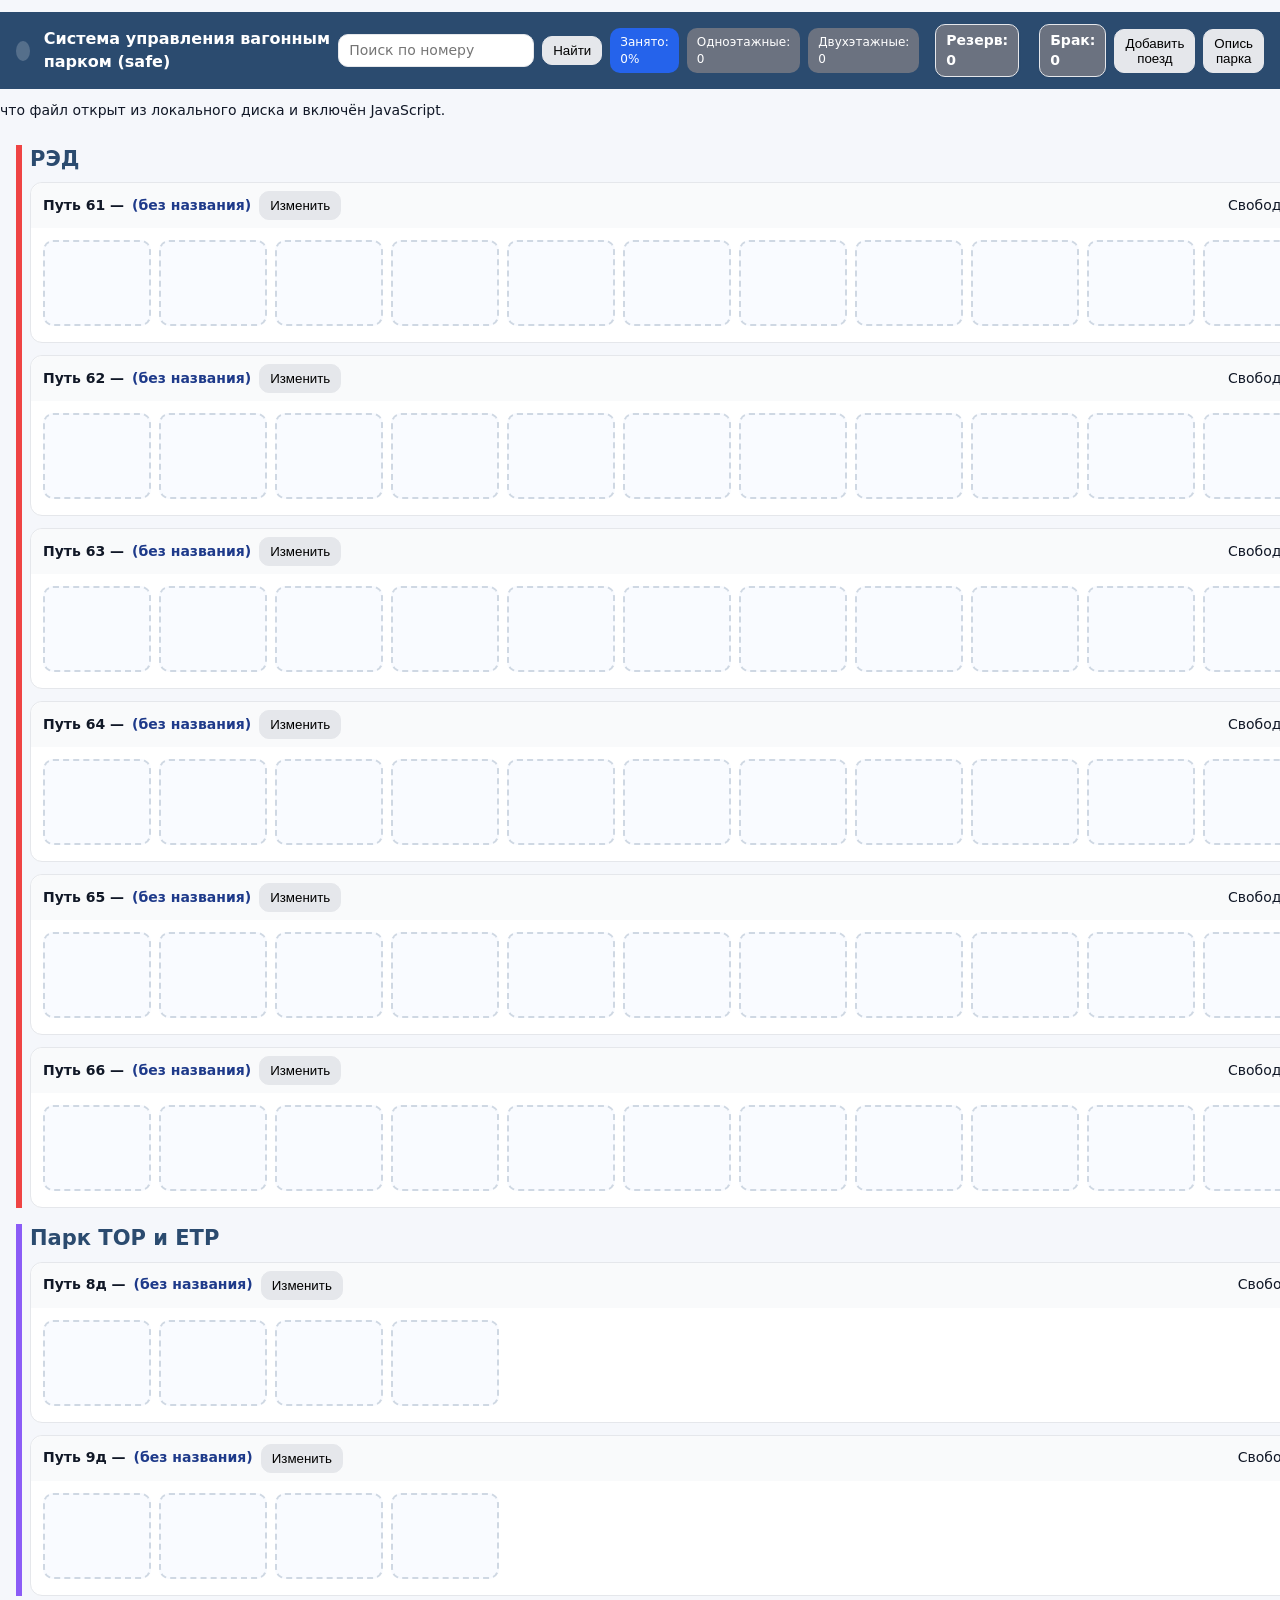
==== index.html @ 2674dee3 "Update index.html" ====
<!doctype html>
<html lang="ru">
<head>
  <meta charset="utf-8" />
  <meta name="viewport" content="width=device-width, initial-scale=1" />
  <title>Система управления вагонным парком (safe)</title>
  <link rel="icon" href="data:," />
  <style>
    :root{ --slot-w:108px; --slot-h:86px; --img-single:30px; --img-double:41px;
           --brand:#2b4b6f; --border:#e5e7eb; --bg:#f5f7fb; --blue:#2563eb; }
    *{ box-sizing:border-box; }
    body{ margin:0; background:var(--bg); font:14px/1.4 system-ui, -apple-system, Segoe UI, Roboto, Arial, sans-serif; color:#111827; }
    .navbar{ background:var(--brand); color:#fff; }
    .container{ max-width:1600px; margin:0 auto; padding:12px 16px; }
    .row{ display:flex; align-items:center; gap:8px; }
    .ml-auto{ margin-left:auto; }
    .btn{ border-radius:10px; padding:6px 10px; border:1px solid var(--border); background:#e5e7eb; cursor:pointer; }
    .btn.primary{ background:var(--blue); color:#fff; border-color:transparent; }
    .badge{ background:#1f2937; color:#fff; padding:6px 10px; border-radius:10px; font-size:12px; }
    .badge.gray{ background:#6b7280; } .badge.blue{ background:#2563eb; }
    input, select, textarea{ border:1px solid var(--border); border-radius:10px; padding:6px 10px; font:inherit; }
    h2{ margin:8px 0; color:var(--brand); font-weight:700; }
    .grid{ display:grid; grid-template-columns:1fr 1fr; gap:16px; align-items:start; }
    @media (max-width:1024px){ .grid{ grid-template-columns:1fr; } }
    .panel{ background:#fff; border:1px solid var(--border); border-radius:12px; margin-bottom:12px; }
    .panel .head{ padding:8px 12px; display:flex; align-items:center; justify-content:space-between; background:#f9fafb; border-top-left-radius:12px; border-top-right-radius:12px; }
    .panel .body{ padding:12px; }
    .track-line{ display:flex; gap:8px; overflow-x:auto; padding-bottom:4px; }
    .slot{ width:var(--slot-w); height:var(--slot-h); flex:0 0 auto; border:2px dashed #cfd8e3; border-radius:10px; background:#f9fbff; display:flex; align-items:center; justify-content:center; }
    .slot.filled{ border-style:solid; background:#fff; }
    .wagon{ width:var(--slot-w); height:var(--slot-h); border:1px solid #cfd8e3; border-radius:10px; background:#fff; padding:4px; display:flex; flex-direction:column; align-items:center; justify-content:center; }
    .wagon.reserve{ outline:2px solid rgba(34,197,94,.7); background:#ecfdf5; }
    .wagon.defect{ outline:2px solid rgba(239,68,68,.7); background:#fef2f2; }
    .num{ font-weight:800; font-size:14px; text-align:center; line-height:1.05; margin-bottom:2px; }
    .img.single{ height:var(--img-single); } .img.double{ height:var(--img-double); }
    .section{ border-left:6px solid transparent; padding-left:8px; margin-bottom:16px; }
    .sec-red{ border-color:#ef4444; } .sec-linear{ border-color:#3b82f6; } .sec-upper{ border-color:#10b981; } .sec-tor{ border-color:#8b5cf6; }
    .backdrop{ position:fixed; inset:0; background:rgba(0,0,0,.4); display:flex; align-items:center; justify-content:center; z-index:999; }
    .hidden{ display:none; }
    .modal{ background:#fff; border:1px solid var(--border); border-radius:12px; box-shadow:0 10px 30px rgba(0,0,0,.12); }
    .content{ padding:12px; }
    .ctx{ position:fixed; width:360px; z-index:1000; background:#fff; border:1px solid var(--border); border-radius:12px; box-shadow:0 10px 30px rgba(0,0,0,.12); }
    .highlight{ outline:3px solid #f59e0b; box-shadow:0 0 0 4px rgba(245,158,11,.25); }
    .errorbar{ display:none; background:#fee2e2; color:#991b1b; padding:8px 12px; }
    .errorbar.show{ display:block; }
  </style>
  <link rel="stylesheet" href="assets/css/parks.css">
  <style>
.nav-counter {
  background:#6b7280;
  border:1px solid #e5e7eb;
  border-radius:10px;
  padding:6px 10px;
  font-weight:600;
  box-shadow:0 1px 3px rgba(0,0,0,.05);
  margin-left:8px;
}
</style>
<style>
/* Стили для центральной панели статистики */
.cp-grid {
  display: grid;
  grid-template-columns: repeat(auto-fit, minmax(200px, 1fr));
  gap: 12px;
  margin-bottom: 16px;
}
.cp-card {
  background: #fff;
  border: 1px solid #e5e7eb;
  border-radius: 10px;
  padding: 16px;
  text-align: center;
  box-shadow: 0 1px 3px rgba(0,0,0,0.1);
}
.cp-card.cp-clickable {
  cursor: pointer;
  transition: all 0.2s;
  background: #f8fafc;
}
.cp-card.cp-clickable:hover {
  background: #e2e8f0;
  transform: translateY(-2px);
}
.cp-card b {
  font-size: 1.5em;
  color: #1e40af;
  display: block;
  margin-top: 4px;
}
.cp-list {
  background: #fff;
  border: 1px solid #e5e7eb;
  border-radius: 10px;
  padding: 12px;
  margin-top: 8px;
  max-height: 300px;
  overflow-y: auto;
}
.cp-list.hidden {
  display: none;
}
.cp-list div {
  padding: 6px 8px;
  border-bottom: 1px solid #f1f5f9;
}
.cp-list div:last-child {
  border-bottom: none;
}
<style>
  /* Размер ячеек под запас (чуть больше самих картинок) */
  .wagon, [data-number] {
    width: 240px;
    height: 150px;
    padding: 6px;
    text-align: center;
    vertical-align: middle;
  }

  /* Сбрасываем возможные глобальные ограничения */
  .wagon img, [data-number] img {
    max-width: none !important;
    max-height: none !important;
    width: auto;  /* базовое значение; конкретику зададим ниже */
    height: auto;
    display: block;
    margin: 0 auto;
    image-rendering: auto;
  }

  /* --- Одноэтажный --- */
  .wagon img[src*="wagon_single.jpg"],
  [data-number] img[src*="wagon_single.jpg"] {
    width: 200px !important;   /* ↑ увеличивай здесь при необходимости */
    height: 100px !important;
    object-fit: contain;
  }

  /* --- Двухэтажный --- */
  .wagon img[src*="wagon_double.jpg"],
  [data-number] img[src*="wagon_double.jpg"] {
    width: 220px !important;
    height: 120px !important;
    object-fit: contain;
  }
</style>

</head>
<body>
<div id="central-panel" style="max-width:1200px;margin:12px auto;"></div>

  <div class="navbar">
  <div class="container row">
    <div class="row" style="font-weight:600; font-size:16px;">
      <span style="display:inline-block;width:20px;height:20px;background:rgba(255,255,255,.2);border-radius:50%;margin-right:6px"></span>
      Система управления вагонным парком (safe)
    </div>
    <div class="ml-auto row">
      <input id="searchInput" placeholder="Поиск по номеру"/>
      <button id="searchBtn" class="btn">Найти</button>
      <div class="badge blue" id="badge-occupancy">Занято: 0%</div>
      <div class="badge gray" id="badge-single">Одноэтажные: 0</div>
      <div class="badge gray" id="badge-double">Двухэтажные: 0</div>
      <div class="nav-counter">Резерв: <span id="count-reserve">0</span></div>
      <div class="nav-counter" style="margin-left:12px">Брак: <span id="count-brak">0</span></div>
      <button id="btnAddTrain" class="btn">Добавить поезд</button>
      <button id="btnInventory" class="btn">Опись парка</button>
    </div>
  </div>
</div>
  <div id="central-panel" style="max-width:1200px; margin:12px auto; padding:0 16px;"></div> что файл открыт из локального диска и включён JavaScript.</div>

  <div class="container" style="padding:16px;">
    <div class="grid">
      <div class="left">
<div class='section sec-red'><h2>РЭД</h2><div id='wrap-red'>
    <div class="panel">
      <div class="head">
        <div style="font-weight:700;display:flex;align-items:center;gap:8px;">Путь 61 — <span data-trainname="61" style="color:#1e3a8a">(без названия)</span><button class="btn" data-editname="61">Изменить</button></div>
        <div class="muted">Свободно: 20 / 20</div>
        <button class="btn" data-clear="61">Очистить путь</button>
      </div>
      <div class="body">
        <div class="track-line" data-block="РЭД" data-track="61"><div class="slot" data-track="61" data-index="0" data-block="РЭД"></div><div class="slot" data-track="61" data-index="1" data-block="РЭД"></div><div class="slot" data-track="61" data-index="2" data-block="РЭД"></div><div class="slot" data-track="61" data-index="3" data-block="РЭД"></div><div class="slot" data-track="61" data-index="4" data-block="РЭД"></div><div class="slot" data-track="61" data-index="5" data-block="РЭД"></div><div class="slot" data-track="61" data-index="6" data-block="РЭД"></div><div class="slot" data-track="61" data-index="7" data-block="РЭД"></div><div class="slot" data-track="61" data-index="8" data-block="РЭД"></div><div class="slot" data-track="61" data-index="9" data-block="РЭД"></div><div class="slot" data-track="61" data-index="10" data-block="РЭД"></div><div class="slot" data-track="61" data-index="11" data-block="РЭД"></div><div class="slot" data-track="61" data-index="12" data-block="РЭД"></div><div class="slot" data-track="61" data-index="13" data-block="РЭД"></div><div class="slot" data-track="61" data-index="14" data-block="РЭД"></div><div class="slot" data-track="61" data-index="15" data-block="РЭД"></div><div class="slot" data-track="61" data-index="16" data-block="РЭД"></div><div class="slot" data-track="61" data-index="17" data-block="РЭД"></div><div class="slot" data-track="61" data-index="18" data-block="РЭД"></div><div class="slot" data-track="61" data-index="19" data-block="РЭД"></div></div>
      </div>
    </div>

    <div class="panel">
      <div class="head">
        <div style="font-weight:700;display:flex;align-items:center;gap:8px;">Путь 62 — <span data-trainname="62" style="color:#1e3a8a">(без названия)</span><button class="btn" data-editname="62">Изменить</button></div>
        <div class="muted">Свободно: 20 / 20</div>
        <button class="btn" data-clear="62">Очистить путь</button>
      </div>
      <div class="body">
        <div class="track-line" data-block="РЭД" data-track="62"><div class="slot" data-track="62" data-index="0" data-block="РЭД"></div><div class="slot" data-track="62" data-index="1" data-block="РЭД"></div><div class="slot" data-track="62" data-index="2" data-block="РЭД"></div><div class="slot" data-track="62" data-index="3" data-block="РЭД"></div><div class="slot" data-track="62" data-index="4" data-block="РЭД"></div><div class="slot" data-track="62" data-index="5" data-block="РЭД"></div><div class="slot" data-track="62" data-index="6" data-block="РЭД"></div><div class="slot" data-track="62" data-index="7" data-block="РЭД"></div><div class="slot" data-track="62" data-index="8" data-block="РЭД"></div><div class="slot" data-track="62" data-index="9" data-block="РЭД"></div><div class="slot" data-track="62" data-index="10" data-block="РЭД"></div><div class="slot" data-track="62" data-index="11" data-block="РЭД"></div><div class="slot" data-track="62" data-index="12" data-block="РЭД"></div><div class="slot" data-track="62" data-index="13" data-block="РЭД"></div><div class="slot" data-track="62" data-index="14" data-block="РЭД"></div><div class="slot" data-track="62" data-index="15" data-block="РЭД"></div><div class="slot" data-track="62" data-index="16" data-block="РЭД"></div><div class="slot" data-track="62" data-index="17" data-block="РЭД"></div><div class="slot" data-track="62" data-index="18" data-block="РЭД"></div><div class="slot" data-track="62" data-index="19" data-block="РЭД"></div></div>
      </div>
    </div>

    <div class="panel">
      <div class="head">
        <div style="font-weight:700;display:flex;align-items:center;gap:8px;">Путь 63 — <span data-trainname="63" style="color:#1e3a8a">(без названия)</span><button class="btn" data-editname="63">Изменить</button></div>
        <div class="muted">Свободно: 20 / 20</div>
        <button class="btn" data-clear="63">Очистить путь</button>
      </div>
      <div class="body">
        <div class="track-line" data-block="РЭД" data-track="63"><div class="slot" data-track="63" data-index="0" data-block="РЭД"></div><div class="slot" data-track="63" data-index="1" data-block="РЭД"></div><div class="slot" data-track="63" data-index="2" data-block="РЭД"></div><div class="slot" data-track="63" data-index="3" data-block="РЭД"></div><div class="slot" data-track="63" data-index="4" data-block="РЭД"></div><div class="slot" data-track="63" data-index="5" data-block="РЭД"></div><div class="slot" data-track="63" data-index="6" data-block="РЭД"></div><div class="slot" data-track="63" data-index="7" data-block="РЭД"></div><div class="slot" data-track="63" data-index="8" data-block="РЭД"></div><div class="slot" data-track="63" data-index="9" data-block="РЭД"></div><div class="slot" data-track="63" data-index="10" data-block="РЭД"></div><div class="slot" data-track="63" data-index="11" data-block="РЭД"></div><div class="slot" data-track="63" data-index="12" data-block="РЭД"></div><div class="slot" data-track="63" data-index="13" data-block="РЭД"></div><div class="slot" data-track="63" data-index="14" data-block="РЭД"></div><div class="slot" data-track="63" data-index="15" data-block="РЭД"></div><div class="slot" data-track="63" data-index="16" data-block="РЭД"></div><div class="slot" data-track="63" data-index="17" data-block="РЭД"></div><div class="slot" data-track="63" data-index="18" data-block="РЭД"></div><div class="slot" data-track="63" data-index="19" data-block="РЭД"></div></div>
      </div>
    </div>

    <div class="panel">
      <div class="head">
        <div style="font-weight:700;display:flex;align-items:center;gap:8px;">Путь 64 — <span data-trainname="64" style="color:#1e3a8a">(без названия)</span><button class="btn" data-editname="64">Изменить</button></div>
        <div class="muted">Свободно: 20 / 20</div>
        <button class="btn" data-clear="64">Очистить путь</button>
      </div>
      <div class="body">
        <div class="track-line" data-block="РЭД" data-track="64"><div class="slot" data-track="64" data-index="0" data-block="РЭД"></div><div class="slot" data-track="64" data-index="1" data-block="РЭД"></div><div class="slot" data-track="64" data-index="2" data-block="РЭД"></div><div class="slot" data-track="64" data-index="3" data-block="РЭД"></div><div class="slot" data-track="64" data-index="4" data-block="РЭД"></div><div class="slot" data-track="64" data-index="5" data-block="РЭД"></div><div class="slot" data-track="64" data-index="6" data-block="РЭД"></div><div class="slot" data-track="64" data-index="7" data-block="РЭД"></div><div class="slot" data-track="64" data-index="8" data-block="РЭД"></div><div class="slot" data-track="64" data-index="9" data-block="РЭД"></div><div class="slot" data-track="64" data-index="10" data-block="РЭД"></div><div class="slot" data-track="64" data-index="11" data-block="РЭД"></div><div class="slot" data-track="64" data-index="12" data-block="РЭД"></div><div class="slot" data-track="64" data-index="13" data-block="РЭД"></div><div class="slot" data-track="64" data-index="14" data-block="РЭД"></div><div class="slot" data-track="64" data-index="15" data-block="РЭД"></div><div class="slot" data-track="64" data-index="16" data-block="РЭД"></div><div class="slot" data-track="64" data-index="17" data-block="РЭД"></div><div class="slot" data-track="64" data-index="18" data-block="РЭД"></div><div class="slot" data-track="64" data-index="19" data-block="РЭД"></div></div>
      </div>
    </div>

    <div class="panel">
      <div class="head">
        <div style="font-weight:700;display:flex;align-items:center;gap:8px;">Путь 65 — <span data-trainname="65" style="color:#1e3a8a">(без названия)</span><button class="btn" data-editname="65">Изменить</button></div>
        <div class="muted">Свободно: 20 / 20</div>
        <button class="btn" data-clear="65">Очистить путь</button>
      </div>
      <div class="body">
        <div class="track-line" data-block="РЭД" data-track="65"><div class="slot" data-track="65" data-index="0" data-block="РЭД"></div><div class="slot" data-track="65" data-index="1" data-block="РЭД"></div><div class="slot" data-track="65" data-index="2" data-block="РЭД"></div><div class="slot" data-track="65" data-index="3" data-block="РЭД"></div><div class="slot" data-track="65" data-index="4" data-block="РЭД"></div><div class="slot" data-track="65" data-index="5" data-block="РЭД"></div><div class="slot" data-track="65" data-index="6" data-block="РЭД"></div><div class="slot" data-track="65" data-index="7" data-block="РЭД"></div><div class="slot" data-track="65" data-index="8" data-block="РЭД"></div><div class="slot" data-track="65" data-index="9" data-block="РЭД"></div><div class="slot" data-track="65" data-index="10" data-block="РЭД"></div><div class="slot" data-track="65" data-index="11" data-block="РЭД"></div><div class="slot" data-track="65" data-index="12" data-block="РЭД"></div><div class="slot" data-track="65" data-index="13" data-block="РЭД"></div><div class="slot" data-track="65" data-index="14" data-block="РЭД"></div><div class="slot" data-track="65" data-index="15" data-block="РЭД"></div><div class="slot" data-track="65" data-index="16" data-block="РЭД"></div><div class="slot" data-track="65" data-index="17" data-block="РЭД"></div><div class="slot" data-track="65" data-index="18" data-block="РЭД"></div><div class="slot" data-track="65" data-index="19" data-block="РЭД"></div></div>
      </div>
    </div>

    <div class="panel">
      <div class="head">
        <div style="font-weight:700;display:flex;align-items:center;gap:8px;">Путь 66 — <span data-trainname="66" style="color:#1e3a8a">(без названия)</span><button class="btn" data-editname="66">Изменить</button></div>
        <div class="muted">Свободно: 20 / 20</div>
        <button class="btn" data-clear="66">Очистить путь</button>
      </div>
      <div class="body">
        <div class="track-line" data-block="РЭД" data-track="66"><div class="slot" data-track="66" data-index="0" data-block="РЭД"></div><div class="slot" data-track="66" data-index="1" data-block="РЭД"></div><div class="slot" data-track="66" data-index="2" data-block="РЭД"></div><div class="slot" data-track="66" data-index="3" data-block="РЭД"></div><div class="slot" data-track="66" data-index="4" data-block="РЭД"></div><div class="slot" data-track="66" data-index="5" data-block="РЭД"></div><div class="slot" data-track="66" data-index="6" data-block="РЭД"></div><div class="slot" data-track="66" data-index="7" data-block="РЭД"></div><div class="slot" data-track="66" data-index="8" data-block="РЭД"></div><div class="slot" data-track="66" data-index="9" data-block="РЭД"></div><div class="slot" data-track="66" data-index="10" data-block="РЭД"></div><div class="slot" data-track="66" data-index="11" data-block="РЭД"></div><div class="slot" data-track="66" data-index="12" data-block="РЭД"></div><div class="slot" data-track="66" data-index="13" data-block="РЭД"></div><div class="slot" data-track="66" data-index="14" data-block="РЭД"></div><div class="slot" data-track="66" data-index="15" data-block="РЭД"></div><div class="slot" data-track="66" data-index="16" data-block="РЭД"></div><div class="slot" data-track="66" data-index="17" data-block="РЭД"></div><div class="slot" data-track="66" data-index="18" data-block="РЭД"></div><div class="slot" data-track="66" data-index="19" data-block="РЭД"></div></div>
      </div>
    </div>
</div></div><div class='section sec-tor'><h2>Парк ТОР и ЕТР</h2><div id='wrap-tor'>
    <div class="panel">
      <div class="head">
        <div style="font-weight:700;display:flex;align-items:center;gap:8px;">Путь 8д — <span data-trainname="8д" style="color:#1e3a8a">(без названия)</span><button class="btn" data-editname="8д">Изменить</button></div>
        <div class="muted">Свободно: 4 / 4</div>
        <button class="btn" data-clear="8д">Очистить путь</button>
      </div>
      <div class="body">
        <div class="track-line" data-block="Парк ТОР и ЕТР" data-track="8д"><div class="slot" data-track="8д" data-index="0" data-block="Парк ТОР и ЕТР"></div><div class="slot" data-track="8д" data-index="1" data-block="Парк ТОР и ЕТР"></div><div class="slot" data-track="8д" data-index="2" data-block="Парк ТОР и ЕТР"></div><div class="slot" data-track="8д" data-index="3" data-block="Парк ТОР и ЕТР"></div></div>
      </div>
    </div>

    <div class="panel">
      <div class="head">
        <div style="font-weight:700;display:flex;align-items:center;gap:8px;">Путь 9д — <span data-trainname="9д" style="color:#1e3a8a">(без названия)</span><button class="btn" data-editname="9д">Изменить</button></div>
        <div class="muted">Свободно: 4 / 4</div>
        <button class="btn" data-clear="9д">Очистить путь</button>
      </div>
      <div class="body">
        <div class="track-line" data-block="Парк ТОР и ЕТР" data-track="9д"><div class="slot" data-track="9д" data-index="0" data-block="Парк ТОР и ЕТР"></div><div class="slot" data-track="9д" data-index="1" data-block="Парк ТОР и ЕТР"></div><div class="slot" data-track="9д" data-index="2" data-block="Парк ТОР и ЕТР"></div><div class="slot" data-track="9д" data-index="3" data-block="Парк ТОР и ЕТР"></div></div>
      </div>
    </div>
</div></div>
      </div>
      <div class="right">
<div class='section sec-linear'><h2>Линейный парк</h2><div id='wrap-linear'>
    <div class="panel">
      <div class="head">
        <div style="font-weight:700;display:flex;align-items:center;gap:8px;">Путь 40 — <span data-trainname="40" style="color:#1e3a8a">(без названия)</span><button class="btn" data-editname="40">Изменить</button></div>
        <div class="muted">Свободно: 20 / 20</div>
        <button class="btn" data-clear="40">Очистить путь</button>
      </div>
      <div class="body">
        <div class="track-line" data-block="Линейный парк" data-track="40"><div class="slot" data-track="40" data-index="0" data-block="Линейный парк"></div><div class="slot" data-track="40" data-index="1" data-block="Линейный парк"></div><div class="slot" data-track="40" data-index="2" data-block="Линейный парк"></div><div class="slot" data-track="40" data-index="3" data-block="Линейный парк"></div><div class="slot" data-track="40" data-index="4" data-block="Линейный парк"></div><div class="slot" data-track="40" data-index="5" data-block="Линейный парк"></div><div class="slot" data-track="40" data-index="6" data-block="Линейный парк"></div><div class="slot" data-track="40" data-index="7" data-block="Линейный парк"></div><div class="slot" data-track="40" data-index="8" data-block="Линейный парк"></div><div class="slot" data-track="40" data-index="9" data-block="Линейный парк"></div><div class="slot" data-track="40" data-index="10" data-block="Линейный парк"></div><div class="slot" data-track="40" data-index="11" data-block="Линейный парк"></div><div class="slot" data-track="40" data-index="12" data-block="Линейный парк"></div><div class="slot" data-track="40" data-index="13" data-block="Линейный парк"></div><div class="slot" data-track="40" data-index="14" data-block="Линейный парк"></div><div class="slot" data-track="40" data-index="15" data-block="Линейный парк"></div><div class="slot" data-track="40" data-index="16" data-block="Линейный парк"></div><div class="slot" data-track="40" data-index="17" data-block="Линейный парк"></div><div class="slot" data-track="40" data-index="18" data-block="Линейный парк"></div><div class="slot" data-track="40" data-index="19" data-block="Линейный парк"></div></div>
      </div>
    </div>

    <div class="panel">
      <div class="head">
        <div style="font-weight:700;display:flex;align-items:center;gap:8px;">Путь 41 — <span data-trainname="41" style="color:#1e3a8a">(без названия)</span><button class="btn" data-editname="41">Изменить</button></div>
        <div class="muted">Свободно: 13 / 13</div>
        <button class="btn" data-clear="41">Очистить путь</button>
      </div>
      <div class="body">
        <div class="track-line" data-block="Линейный парк" data-track="41"><div class="slot" data-track="41" data-index="0" data-block="Линейный парк"></div><div class="slot" data-track="41" data-index="1" data-block="Линейный парк"></div><div class="slot" data-track="41" data-index="2" data-block="Линейный парк"></div><div class="slot" data-track="41" data-index="3" data-block="Линейный парк"></div><div class="slot" data-track="41" data-index="4" data-block="Линейный парк"></div><div class="slot" data-track="41" data-index="5" data-block="Линейный парк"></div><div class="slot" data-track="41" data-index="6" data-block="Линейный парк"></div><div class="slot" data-track="41" data-index="7" data-block="Линейный парк"></div><div class="slot" data-track="41" data-index="8" data-block="Линейный парк"></div><div class="slot" data-track="41" data-index="9" data-block="Линейный парк"></div><div class="slot" data-track="41" data-index="10" data-block="Линейный парк"></div><div class="slot" data-track="41" data-index="11" data-block="Линейный парк"></div><div class="slot" data-track="41" data-index="12" data-block="Линейный парк"></div></div>
      </div>
    </div>

    <div class="panel">
      <div class="head">
        <div style="font-weight:700;display:flex;align-items:center;gap:8px;">Путь 42 — <span data-trainname="42" style="color:#1e3a8a">(без названия)</span><button class="btn" data-editname="42">Изменить</button></div>
        <div class="muted">Свободно: 14 / 14</div>
        <button class="btn" data-clear="42">Очистить путь</button>
      </div>
      <div class="body">
        <div class="track-line" data-block="Линейный парк" data-track="42"><div class="slot" data-track="42" data-index="0" data-block="Линейный парк"></div><div class="slot" data-track="42" data-index="1" data-block="Линейный парк"></div><div class="slot" data-track="42" data-index="2" data-block="Линейный парк"></div><div class="slot" data-track="42" data-index="3" data-block="Линейный парк"></div><div class="slot" data-track="42" data-index="4" data-block="Линейный парк"></div><div class="slot" data-track="42" data-index="5" data-block="Линейный парк"></div><div class="slot" data-track="42" data-index="6" data-block="Линейный парк"></div><div class="slot" data-track="42" data-index="7" data-block="Линейный парк"></div><div class="slot" data-track="42" data-index="8" data-block="Линейный парк"></div><div class="slot" data-track="42" data-index="9" data-block="Линейный парк"></div><div class="slot" data-track="42" data-index="10" data-block="Линейный парк"></div><div class="slot" data-track="42" data-index="11" data-block="Линейный парк"></div><div class="slot" data-track="42" data-index="12" data-block="Линейный парк"></div><div class="slot" data-track="42" data-index="13" data-block="Линейный парк"></div></div>
      </div>
    </div>

    <div class="panel">
      <div class="head">
        <div style="font-weight:700;display:flex;align-items:center;gap:8px;">Путь 43 — <span data-trainname="43" style="color:#1e3a8a">(без названия)</span><button class="btn" data-editname="43">Изменить</button></div>
        <div class="muted">Свободно: 20 / 20</div>
        <button class="btn" data-clear="43">Очистить путь</button>
      </div>
      <div class="body">
        <div class="track-line" data-block="Линейный парк" data-track="43"><div class="slot" data-track="43" data-index="0" data-block="Линейный парк"></div><div class="slot" data-track="43" data-index="1" data-block="Линейный парк"></div><div class="slot" data-track="43" data-index="2" data-block="Линейный парк"></div><div class="slot" data-track="43" data-index="3" data-block="Линейный парк"></div><div class="slot" data-track="43" data-index="4" data-block="Линейный парк"></div><div class="slot" data-track="43" data-index="5" data-block="Линейный парк"></div><div class="slot" data-track="43" data-index="6" data-block="Линейный парк"></div><div class="slot" data-track="43" data-index="7" data-block="Линейный парк"></div><div class="slot" data-track="43" data-index="8" data-block="Линейный парк"></div><div class="slot" data-track="43" data-index="9" data-block="Линейный парк"></div><div class="slot" data-track="43" data-index="10" data-block="Линейный парк"></div><div class="slot" data-track="43" data-index="11" data-block="Линейный парк"></div><div class="slot" data-track="43" data-index="12" data-block="Линейный парк"></div><div class="slot" data-track="43" data-index="13" data-block="Линейный парк"></div><div class="slot" data-track="43" data-index="14" data-block="Линейный парк"></div><div class="slot" data-track="43" data-index="15" data-block="Линейный парк"></div><div class="slot" data-track="43" data-index="16" data-block="Линейный парк"></div><div class="slot" data-track="43" data-index="17" data-block="Линейный парк"></div><div class="slot" data-track="43" data-index="18" data-block="Линейный парк"></div><div class="slot" data-track="43" data-index="19" data-block="Линейный парк"></div></div>
      </div>
    </div>

    <div class="panel">
      <div class="head">
        <div style="font-weight:700;display:flex;align-items:center;gap:8px;">Путь 44 — <span data-trainname="44" style="color:#1e3a8a">(без названия)</span><button class="btn" data-editname="44">Изменить</button></div>
        <div class="muted">Свободно: 18 / 18</div>
        <button class="btn" data-clear="44">Очистить путь</button>
      </div>
      <div class="body">
        <div class="track-line" data-block="Линейный парк" data-track="44"><div class="slot" data-track="44" data-index="0" data-block="Линейный парк"></div><div class="slot" data-track="44" data-index="1" data-block="Линейный парк"></div><div class="slot" data-track="44" data-index="2" data-block="Линейный парк"></div><div class="slot" data-track="44" data-index="3" data-block="Линейный парк"></div><div class="slot" data-track="44" data-index="4" data-block="Линейный парк"></div><div class="slot" data-track="44" data-index="5" data-block="Линейный парк"></div><div class="slot" data-track="44" data-index="6" data-block="Линейный парк"></div><div class="slot" data-track="44" data-index="7" data-block="Линейный парк"></div><div class="slot" data-track="44" data-index="8" data-block="Линейный парк"></div><div class="slot" data-track="44" data-index="9" data-block="Линейный парк"></div><div class="slot" data-track="44" data-index="10" data-block="Линейный парк"></div><div class="slot" data-track="44" data-index="11" data-block="Линейный парк"></div><div class="slot" data-track="44" data-index="12" data-block="Линейный парк"></div><div class="slot" data-track="44" data-index="13" data-block="Линейный парк"></div><div class="slot" data-track="44" data-index="14" data-block="Линейный парк"></div><div class="slot" data-track="44" data-index="15" data-block="Линейный парк"></div><div class="slot" data-track="44" data-index="16" data-block="Линейный парк"></div><div class="slot" data-track="44" data-index="17" data-block="Линейный парк"></div></div>
      </div>
    </div>

    <div class="panel">
      <div class="head">
        <div style="font-weight:700;display:flex;align-items:center;gap:8px;">Путь 45 — <span data-trainname="45" style="color:#1e3a8a">(без названия)</span><button class="btn" data-editname="45">Изменить</button></div>
        <div class="muted">Свободно: 16 / 16</div>
        <button class="btn" data-clear="45">Очистить путь</button>
      </div>
      <div class="body">
        <div class="track-line" data-block="Линейный парк" data-track="45"><div class="slot" data-track="45" data-index="0" data-block="Линейный парк"></div><div class="slot" data-track="45" data-index="1" data-block="Линейный парк"></div><div class="slot" data-track="45" data-index="2" data-block="Линейный парк"></div><div class="slot" data-track="45" data-index="3" data-block="Линейный парк"></div><div class="slot" data-track="45" data-index="4" data-block="Линейный парк"></div><div class="slot" data-track="45" data-index="5" data-block="Линейный парк"></div><div class="slot" data-track="45" data-index="6" data-block="Линейный парк"></div><div class="slot" data-track="45" data-index="7" data-block="Линейный парк"></div><div class="slot" data-track="45" data-index="8" data-block="Линейный парк"></div><div class="slot" data-track="45" data-index="9" data-block="Линейный парк"></div><div class="slot" data-track="45" data-index="10" data-block="Линейный парк"></div><div class="slot" data-track="45" data-index="11" data-block="Линейный парк"></div><div class="slot" data-track="45" data-index="12" data-block="Линейный парк"></div><div class="slot" data-track="45" data-index="13" data-block="Линейный парк"></div><div class="slot" data-track="45" data-index="14" data-block="Линейный парк"></div><div class="slot" data-track="45" data-index="15" data-block="Линейный парк"></div></div>
      </div>
    </div>

    <div class="panel">
      <div class="head">
        <div style="font-weight:700;display:flex;align-items:center;gap:8px;">Путь 47 — <span data-trainname="47" style="color:#1e3a8a">(без названия)</span><button class="btn" data-editname="47">Изменить</button></div>
        <div class="muted">Свободно: 14 / 14</div>
        <button class="btn" data-clear="47">Очистить путь</button>
      </div>
      <div class="body">
        <div class="track-line" data-block="Линейный парк" data-track="47"><div class="slot" data-track="47" data-index="0" data-block="Линейный парк"></div><div class="slot" data-track="47" data-index="1" data-block="Линейный парк"></div><div class="slot" data-track="47" data-index="2" data-block="Линейный парк"></div><div class="slot" data-track="47" data-index="3" data-block="Линейный парк"></div><div class="slot" data-track="47" data-index="4" data-block="Линейный парк"></div><div class="slot" data-track="47" data-index="5" data-block="Линейный парк"></div><div class="slot" data-track="47" data-index="6" data-block="Линейный парк"></div><div class="slot" data-track="47" data-index="7" data-block="Линейный парк"></div><div class="slot" data-track="47" data-index="8" data-block="Линейный парк"></div><div class="slot" data-track="47" data-index="9" data-block="Линейный парк"></div><div class="slot" data-track="47" data-index="10" data-block="Линейный парк"></div><div class="slot" data-track="47" data-index="11" data-block="Линейный парк"></div><div class="slot" data-track="47" data-index="12" data-block="Линейный парк"></div><div class="slot" data-track="47" data-index="13" data-block="Линейный парк"></div></div>
      </div>
    </div>
</div></div><div class='section sec-upper'><h2>Верхний парк</h2><div id='wrap-upper'>
    <div class="panel">
      <div class="head">
        <div style="font-weight:700;display:flex;align-items:center;gap:8px;">Путь 23 — <span data-trainname="23" style="color:#1e3a8a">(без названия)</span><button class="btn" data-editname="23">Изменить</button></div>
        <div class="muted">Свободно: 20 / 20</div>
        <button class="btn" data-clear="23">Очистить путь</button>
      </div>
      <div class="body">
        <div class="track-line" data-block="Верхний парк" data-track="23"><div class="slot" data-track="23" data-index="0" data-block="Верхний парк"></div><div class="slot" data-track="23" data-index="1" data-block="Верхний парк"></div><div class="slot" data-track="23" data-index="2" data-block="Верхний парк"></div><div class="slot" data-track="23" data-index="3" data-block="Верхний парк"></div><div class="slot" data-track="23" data-index="4" data-block="Верхний парк"></div><div class="slot" data-track="23" data-index="5" data-block="Верхний парк"></div><div class="slot" data-track="23" data-index="6" data-block="Верхний парк"></div><div class="slot" data-track="23" data-index="7" data-block="Верхний парк"></div><div class="slot" data-track="23" data-index="8" data-block="Верхний парк"></div><div class="slot" data-track="23" data-index="9" data-block="Верхний парк"></div><div class="slot" data-track="23" data-index="10" data-block="Верхний парк"></div><div class="slot" data-track="23" data-index="11" data-block="Верхний парк"></div><div class="slot" data-track="23" data-index="12" data-block="Верхний парк"></div><div class="slot" data-track="23" data-index="13" data-block="Верхний парк"></div><div class="slot" data-track="23" data-index="14" data-block="Верхний парк"></div><div class="slot" data-track="23" data-index="15" data-block="Верхний парк"></div><div class="slot" data-track="23" data-index="16" data-block="Верхний парк"></div><div class="slot" data-track="23" data-index="17" data-block="Верхний парк"></div><div class="slot" data-track="23" data-index="18" data-block="Верхний парк"></div><div class="slot" data-track="23" data-index="19" data-block="Верхний парк"></div></div>
      </div>
    </div>

    <div class="panel">
      <div class="head">
        <div style="font-weight:700;display:flex;align-items:center;gap:8px;">Путь 24 — <span data-trainname="24" style="color:#1e3a8a">(без названия)</span><button class="btn" data-editname="24">Изменить</button></div>
        <div class="muted">Свободно: 16 / 16</div>
        <button class="btn" data-clear="24">Очистить путь</button>
      </div>
      <div class="body">
        <div class="track-line" data-block="Верхний парк" data-track="24"><div class="slot" data-track="24" data-index="0" data-block="Верхний парк"></div><div class="slot" data-track="24" data-index="1" data-block="Верхний парк"></div><div class="slot" data-track="24" data-index="2" data-block="Верхний парк"></div><div class="slot" data-track="24" data-index="3" data-block="Верхний парк"></div><div class="slot" data-track="24" data-index="4" data-block="Верхний парк"></div><div class="slot" data-track="24" data-index="5" data-block="Верхний парк"></div><div class="slot" data-track="24" data-index="6" data-block="Верхний парк"></div><div class="slot" data-track="24" data-index="7" data-block="Верхний парк"></div><div class="slot" data-track="24" data-index="8" data-block="Верхний парк"></div><div class="slot" data-track="24" data-index="9" data-block="Верхний парк"></div><div class="slot" data-track="24" data-index="10" data-block="Верхний парк"></div><div class="slot" data-track="24" data-index="11" data-block="Верхний парк"></div><div class="slot" data-track="24" data-index="12" data-block="Верхний парк"></div><div class="slot" data-track="24" data-index="13" data-block="Верхний парк"></div><div class="slot" data-track="24" data-index="14" data-block="Верхний парк"></div><div class="slot" data-track="24" data-index="15" data-block="Верхний парк"></div></div>
      </div>
    </div>

    <div class="panel">
      <div class="head">
        <div style="font-weight:700;display:flex;align-items:center;gap:8px;">Путь 25 — <span data-trainname="25" style="color:#1e3a8a">(без названия)</span><button class="btn" data-editname="25">Изменить</button></div>
        <div class="muted">Свободно: 16 / 16</div>
        <button class="btn" data-clear="25">Очистить путь</button>
      </div>
      <div class="body">
        <div class="track-line" data-block="Верхний парк" data-track="25"><div class="slot" data-track="25" data-index="0" data-block="Верхний парк"></div><div class="slot" data-track="25" data-index="1" data-block="Верхний парк"></div><div class="slot" data-track="25" data-index="2" data-block="Верхний парк"></div><div class="slot" data-track="25" data-index="3" data-block="Верхний парк"></div><div class="slot" data-track="25" data-index="4" data-block="Верхний парк"></div><div class="slot" data-track="25" data-index="5" data-block="Верхний парк"></div><div class="slot" data-track="25" data-index="6" data-block="Верхний парк"></div><div class="slot" data-track="25" data-index="7" data-block="Верхний парк"></div><div class="slot" data-track="25" data-index="8" data-block="Верхний парк"></div><div class="slot" data-track="25" data-index="9" data-block="Верхний парк"></div><div class="slot" data-track="25" data-index="10" data-block="Верхний парк"></div><div class="slot" data-track="25" data-index="11" data-block="Верхний парк"></div><div class="slot" data-track="25" data-index="12" data-block="Верхний парк"></div><div class="slot" data-track="25" data-index="13" data-block="Верхний парк"></div><div class="slot" data-track="25" data-index="14" data-block="Верхний парк"></div><div class="slot" data-track="25" data-index="15" data-block="Верхний парк"></div></div>
      </div>
    </div>

    <div class="panel">
      <div class="head">
        <div style="font-weight:700;display:flex;align-items:center;gap:8px;">Путь 26 — <span data-trainname="26" style="color:#1e3a8a">(без названия)</span><button class="btn" data-editname="26">Изменить</button></div>
        <div class="muted">Свободно: 14 / 14</div>
        <button class="btn" data-clear="26">Очистить путь</button>
      </div>
      <div class="body">
        <div class="track-line" data-block="Верхний парк" data-track="26"><div class="slot" data-track="26" data-index="0" data-block="Верхний парк"></div><div class="slot" data-track="26" data-index="1" data-block="Верхний парк"></div><div class="slot" data-track="26" data-index="2" data-block="Верхний парк"></div><div class="slot" data-track="26" data-index="3" data-block="Верхний парк"></div><div class="slot" data-track="26" data-index="4" data-block="Верхний парк"></div><div class="slot" data-track="26" data-index="5" data-block="Верхний парк"></div><div class="slot" data-track="26" data-index="6" data-block="Верхний парк"></div><div class="slot" data-track="26" data-index="7" data-block="Верхний парк"></div><div class="slot" data-track="26" data-index="8" data-block="Верхний парк"></div><div class="slot" data-track="26" data-index="9" data-block="Верхний парк"></div><div class="slot" data-track="26" data-index="10" data-block="Верхний парк"></div><div class="slot" data-track="26" data-index="11" data-block="Верхний парк"></div><div class="slot" data-track="26" data-index="12" data-block="Верхний парк"></div><div class="slot" data-track="26" data-index="13" data-block="Верхний парк"></div></div>
      </div>
    </div>
</div></div>
      </div>
    </div>
  </div>

  <!-- Modals and context menu -->
  <div id="modalAdd" class="backdrop hidden">
    <div class="modal" style="width:780px;max-width:96vw;">
      <div class="content">
        <div style="font-weight:700;">Добавить поезд</div>
        <div class="row" style="gap:12px; flex-wrap:wrap; margin-top:8px;">
          <div><div class="muted">Путь</div><select id="add-track"></select></div>
          <div><div class="muted">Тип поезда</div><select id="add-type"><option value="single">Одноэтажный</option><option value="double">Двухэтажный</option></select></div>
          <div style="flex:1;"><div class="muted">Название поезда (подпись пути)</div><input id="add-trainname" placeholder="№1234 ..." /></div>
          <div style="width:100%;"><div class="muted">Номера вагонов (через запятую)</div><textarea id="add-numbers" placeholder="017-11111, 021-22222"></textarea></div>
        </div>
        <div class="row" style="justify-content:flex-end; gap:8px; margin-top:8px;"><button id="add-cancel" class="btn">Отмена</button><button id="add-ok" class="btn">Добавить</button></div>
      </div>
    </div>
  </div>
  <div id="modalName" class="backdrop hidden">
    <div class="modal" style="width:520px;max-width:96vw;">
      <div class="content">
        <div style="font-weight:700;">Название поезда (подпись пути)</div>
        <input id="name-input" style="margin-top:8px;" placeholder="№1234 ..." />
        <div class="row" style="justify-content:flex-end; gap:8px; margin-top:8px;"><button id="name-cancel" class="btn">Отмена</button><button id="name-save" class="btn">Сохранить</button></div>
      </div>
    </div>
  </div>
  <div id="modalSearch" class="backdrop hidden">
    <div class="modal" style="width:900px;max-width:96vw;">
      <div class="content">
        <div class="row" style="justify-content:space-between;"><div style="font-weight:700;">Результаты поиска</div><div class="row" style="gap:8px;"><button id="search-clear" class="btn">Сбросить</button><button id="search-close" class="btn">Закрыть</button></div></div>
        <div style="overflow:auto; border:1px solid var(--border); border-radius:12px; margin-top:12px;">
          <table style="width:100%; border-collapse:collapse; min-width:700px; font-size:14px;">
            <thead style="background:#f3f4f6;"><tr><th style="text-align:left;padding:8px;">Номер</th><th style="text-align:left;padding:8px;">Блок</th><th style="text-align:left;padding:8px;">Путь</th><th style="text-align:left;padding:8px;">Позиция</th><th style="text-align:left;padding:8px;">Статус</th></tr></thead>
            <tbody id="search-body"></tbody>
          </table>
        </div>
      </div>
    </div>
  </div>
  <div id="modalAnalytics" class="backdrop hidden"><div class="modal"><div class="content">Пока без графиков. Заполнено: <span id="an-occupancy">0%</span></div></div></div>
  <div id="modalInventory" class="backdrop hidden"><div class="modal" style="width:1000px;max-width:96vw;"><div class="content"><div style="font-weight:700;display:flex;justify-content:space-between;">Опись парка<button id="inv-close" class="btn">Закрыть</button></div><div class="print-area" style="overflow:auto;margin-top:8px;"><table id="inv-table" style="width:100%;border-collapse:collapse;"><thead><tr><th>Блок</th><th>Путь</th><th>Позиция</th><th>Номер</th><th>Тип</th><th>Статус</th><th>Причина брака</th></tr></thead><tbody id="inv-body"></tbody></table></div></div></div></div>

  <div id="contextMenu" class="ctx hidden">
    <div class="content">
      <div class="head-ttl" style="font-weight:700;">Редактировать вагон</div>
      <div class="mt-8">
        <label>Номер (формат 017-11111)</label>
        <input id="ctx-number" />
      </div>
      <div class="row" style="gap:12px; margin-top:8px;">
        <div><div class="muted">Тип</div><select id="ctx-type"><option value="single">Одноэтажный</option><option value="double">Двухэтажный</option></select></div>
        <div><div class="muted">Статус</div><select id="ctx-status"><option value="normal">Норм</option><option value="reserve">Резерв (зелёный)</option><option value="defect">Брак (красный)</option></select></div>
      </div>
      <div id="defect-reason-wrap" class="hidden" style="margin-top:8px;">
        <div class="muted">Причина брака (обязательно)</div>
        <textarea id="ctx-defect-reason"></textarea>
      </div>
      <div class="row" style="justify-content:space-between; margin-top:8px;">
        <button id="ctx-delete" class="btn">Удалить</button>
        <div class="row" style="gap:8px;">
          <button id="ctx-cancel" class="btn">Отмена</button>
          <button id="ctx-save" class="btn primary">Сохранить</button>
        </div>
      </div>
    </div>
  </div>

  <script>
  (function(){
    const IMG = { single: 'assets/wagon_single.jpg', double: 'assets/wagon_double.jpg' };
    const STORAGE_KEY = 'yard-tracker-safe2-v1';
    const ORDER = [
      ['РЭД', [{id:'61',c:20},{id:'62',c:20},{id:'63',c:20},{id:'64',c:20},{id:'65',c:20},{id:'66',c:20}]],
      ['Парк ТОР и ЕТР', [{id:'8д',c:4},{id:'9д',c:4}]],
      ['Линейный парк', [{id:'40',c:20},{id:'41',c:13},{id:'42',c:14},{id:'43',c:20},{id:'44',c:18},{id:'45',c:16},{id:'47',c:14}]],
      ['Верхний парк', [{id:'23',c:20},{id:'24',c:16},{id:'25',c:16},{id:'26',c:14}]],
    ];
    let raw=null; try{ raw=localStorage.getItem(STORAGE_KEY); }catch(e){ raw=null; }
    let data={cells:{}, meta:{}}; try{ data = raw? JSON.parse(raw) : data; }catch(e){ data={cells:{}, meta:{}}; }
    let state = data.cells || {};
    let meta  = data.meta  || {};
    let dragPayload = null, ctxData=null, nameEditTrackId=null;

    ORDER.forEach(([t,arr])=> arr.forEach(o=>{ if(!state[o.id]) state[o.id]=Array.from({length:o.c},()=>null); if(!meta[o.id]) meta[o.id]={trainName:''}; }));
    function saveAll(){ try{ localStorage.setItem(STORAGE_KEY, JSON.stringify({cells:state, meta:meta})); }catch(e){} }
    function two(number){ const d=(number||'').replace(/\D/g,'').padStart(8,'0').slice(-8); return {top:d.slice(0,3), bottom:d.slice(3)}; }
    function makeW(w){ const card=document.createElement('div'); card.className='wagon '+(w.status==='reserve'?'reserve':w.status==='defect'?'defect':''); card.draggable=true; const n=two(w.number); const num=document.createElement('div'); num.className='num'; num.innerHTML='<div>'+n.top+'</div><div>'+n.bottom+'</div>'; const img=document.createElement('img'); img.src=IMG[w.type]; img.className='img '+(w.type==='single'?'single':'double'); card.appendChild(num); card.appendChild(img); return card; }
    function hydrate(){ document.querySelectorAll('[data-trainname]').forEach(span=>{ const id=span.getAttribute('data-trainname'); span.textContent=(meta[id]&&meta[id].trainName)?meta[id].trainName:'(без названия)'; }); document.querySelectorAll('.track-line').forEach(line=>{ const id=line.getAttribute('data-track'); const slots=state[id]||[]; const head=line.closest('.panel').querySelector('.head .muted'); if(head) head.textContent='Свободно: '+slots.filter(x=>!x).length+' / '+slots.length; line.querySelectorAll('.slot').forEach(slot=>{ const idx=parseInt(slot.getAttribute('data-index'),10); const cell=slots[idx]; slot.classList.toggle('filled', !!cell); slot.innerHTML=''; slot.ondragover=(e)=>e.preventDefault(); slot.ondrop=onDrop; if(cell){ const w=makeW(cell); w.addEventListener('dragstart', e=>{ dragPayload={trackId:id,index:idx,wagon:cell}; e.dataTransfer.setData('text/plain','drag'); }); w.addEventListener('contextmenu', e=>{ e.preventDefault(); openCtx(e.clientX,e.clientY,{trackId:id,index:idx,wagon:cell}); }); slot.appendChild(w); } }); }); bind(); badges(); saveAll(); }
    function onDrop(e){ e.preventDefault(); if(!dragPayload) return; const slot=e.currentTarget; const trackId=slot.getAttribute('data-track'); const idx=parseInt(slot.getAttribute('data-index'),10); state[dragPayload.trackId][dragPayload.index]=null; const slots=state[trackId]; let i=idx; while(i<slots.length && slots[i]!==null) i++; if(i<slots.length) slots[i]=dragPayload.wagon; else { i=idx; while(i>=0 && slots[i]!==null) i--; if(i>=0) slots[i]=dragPayload.wagon; } dragPayload=null; saveAll(); hydrate(); }
    function openCtx(x,y,data){ ctxData=JSON.parse(JSON.stringify(data)); const el=document.getElementById('contextMenu'); el.style.left=Math.min(x,window.innerWidth-380)+'px'; el.style.top=Math.min(y,window.innerHeight-340)+'px'; el.classList.remove('hidden'); document.getElementById('ctx-number').value=data.wagon.number||''; document.getElementById('ctx-type').value=data.wagon.type||'single'; document.getElementById('ctx-status').value=data.wagon.status||'normal'; const wrap=document.getElementById('defect-reason-wrap'); const area=document.getElementById('ctx-defect-reason'); if(data.wagon.status==='defect'){ wrap.classList.remove('hidden'); area.value=data.wagon.defectReason||''; } else { wrap.classList.add('hidden'); area.value=''; } }
    function closeCtx(){ document.getElementById('contextMenu').classList.add('hidden'); ctxData=null; }
    document.getElementById('ctx-cancel').onclick=closeCtx;
    document.getElementById('ctx-status').addEventListener('change', e=>{ document.getElementById('defect-reason-wrap').classList.toggle('hidden', e.target.value!=='defect'); });
    document.getElementById('ctx-save').onclick=()=>{ if(!ctxData) return; const n=document.getElementById('ctx-number').value.trim(); const t=document.getElementById('ctx-type').value; const s=document.getElementById('ctx-status').value; let reason=document.getElementById('ctx-defect-reason').value.trim(); if(s==='defect'&&!reason){ alert('Укажите причину брака'); return; } const {trackId,index}=ctxData; const old=state[trackId][index]; if(!old){ closeCtx(); return; } state[trackId][index]={...old, number:n, type:t, status:s, defectReason:(s==='defect'?reason:'')}; saveAll(); closeCtx(); hydrate(); };
    document.getElementById('ctx-delete').onclick=()=>{ if(!ctxData) return; const {trackId,index}=ctxData; state[trackId][index]=null; saveAll(); closeCtx(); hydrate(); };

    // Add
    document.getElementById('btnAddTrain').onclick=()=>{ showAdd(true); fillAddTracks(); };
    document.getElementById('add-cancel').onclick=()=> showAdd(false);
    function showAdd(show){ document.getElementById('modalAdd').classList.toggle('hidden', !show); }
    function fillAddTracks(){ const sel=document.getElementById('add-track'); sel.innerHTML=''; ORDER.forEach(([title,tracks])=> tracks.forEach(t=>{ const o=document.createElement('option'); o.value=t.id; o.textContent=title+' — путь '+t.id; sel.appendChild(o); })); }
    document.getElementById('add-ok').onclick=()=>{ const trackId=document.getElementById('add-track').value; const type=document.getElementById('add-type').value; const trainName=(document.getElementById('add-trainname').value||'').trim(); const list=(document.getElementById('add-numbers').value||'').split(/[\n,;]+/).map(s=>s.trim()).filter(Boolean); if(!trackId){ alert('Выберите путь'); return; } if(list.length===0){ alert('Введите номера вагонов'); return; } const slots=state[trackId]; let i=0; for(let k=0;k<slots.length && i<list.length;k++){ if(slots[k]===null) slots[k]={ id: Date.now()+'-'+Math.random(), number:list[i++], type, status:'normal', defectReason:'' }; } if(trainName){ meta[trackId]=meta[trackId]||{}; meta[trackId].trainName=trainName; } saveAll(); showAdd(false); hydrate(); };

    // Bind buttons in each panel
    function bind(){ document.querySelectorAll('[data-clear]').forEach(btn=> btn.onclick=()=>{ const id=btn.getAttribute('data-clear'); state[id]=state[id].map(()=>null); saveAll(); hydrate(); }); document.querySelectorAll('[data-editname]').forEach(btn=> btn.onclick=()=>{ nameEditTrackId=btn.getAttribute('data-editname'); document.getElementById('name-input').value=(meta[nameEditTrackId]&&meta[nameEditTrackId].trainName)||''; document.getElementById('modalName').classList.remove('hidden'); }); }
    document.getElementById('name-cancel').onclick=()=> document.getElementById('modalName').classList.add('hidden');
    document.getElementById('name-save').onclick=()=>{ if(!nameEditTrackId) return; meta[nameEditTrackId]=meta[nameEditTrackId]||{}; meta[nameEditTrackId].trainName=(document.getElementById('name-input').value||'').trim(); saveAll(); document.getElementById('modalName').classList.add('hidden'); hydrate(); };

    // Search & badges (minimal)
    function normalize(s){ return (s||'').replace(/\D/g,''); }
    function search(q){ const res=[]; ORDER.forEach(([title,tracks])=> tracks.forEach(t=>{ const slots=state[t.id]||[]; for(let i=0;i<slots.length;i++){ const cell=slots[i]; if(cell && normalize(cell.number).includes(normalize(q))) res.push({ number:cell.number, block:title, track:t.id, index:i+1, status:cell.status, trackId:t.id, slotIndex:i }); } })); return res; }
    function clearHighlights(){ document.querySelectorAll('.highlight').forEach(el=>el.classList.remove('highlight')); }
    function jump(trackId, slotIndex){ const el=document.querySelector('.slot[data-track="'+trackId+'"][data-index="'+slotIndex+'"] .wagon'); if(el){ clearHighlights(); el.classList.add('highlight'); el.scrollIntoView({behavior:'smooth',block:'center',inline:'center'}); setTimeout(()=>el.classList.remove('highlight'),1500); } }
    document.getElementById('searchBtn').onclick=()=>{ const q=document.getElementById('searchInput').value.trim(); if(!q){ alert('Введите номер'); return; } const r=search(q); const body=document.getElementById('search-body'); body.innerHTML=''; r.forEach(x=>{ const tr=document.createElement('tr'); tr.style.cursor='pointer'; tr.innerHTML='<td style="padding:8px;border-bottom:1px solid #e5e7eb">'+x.number+'</td><td style="padding:8px;border-bottom:1px solid #e5e7eb)">'+x.block+'</td><td style="padding:8px;border-bottom:1px solid #e5e7eb)">'+x.track+'</td><td style="padding:8px;border-bottom:1px solid #e5e7eb)">'+x.index+'</td><td style="padding:8px;border-bottom:1px solid #e5e7eb)">'+(x.status==='reserve'?'Резерв':x.status==='defect'?'Брак':'Норм')+'</td>'; tr.onclick=()=>{ document.getElementById('modalSearch').classList.add('hidden'); jump(x.trackId, x.slotIndex); }; body.appendChild(tr); }); document.getElementById('modalSearch').classList.remove('hidden'); };

   function totals(){ 
  let cap=0, used=0, s=0, d=0, r=0, df=0; 
  Object.values(state).forEach(slots=>{ 
    cap+=slots.length; 
    slots.forEach(w=>{ 
      if(w){ 
        used++; 
        if(w.type==='single') s++; 
        else d++; 
        if(w.status==='reserve') r++; 
        if(w.status==='defect') df++; 
      } 
    }); 
  }); 
  
  // Обновляем только основные бейджи, счетчики резерва и брака обновляются через topbar-counters.js
  document.getElementById('badge-occupancy').textContent='Занято: '+(cap?Math.round(used/cap*100):0)+'%'; 
  document.getElementById('badge-single').textContent='Одноэтажные: '+s; 
  document.getElementById('badge-double').textContent='Двухэтажные: '+d; 
  
  return {cap,used,s,d,r,df}; 
}
    function badges(){ const t=totals(); document.getElementById('badge-occupancy').textContent='Занято: '+(t.cap?Math.round(t.used/t.cap*100):0)+'%'; document.getElementById('badge-single').textContent='Одноэтажные: '+t.s; document.getElementById('badge-double').textContent='Двухэтажные: '+t.d; }

    window.addEventListener('error', ()=>{ document.getElementById('errorbar').classList.add('show'); });

    hydrate();
  })();
  </script>
  <script src="assets/js/park-analytics.js"></script>
<script src="assets/js/park-analytics-autoinit.js"></script>
<script src="assets/js/topbar-counters.js"></script>
<script src="assets/js/central-panel.js"></script>

<!-- === Injected by assistant: Wagon Add via "+" in slot === -->
<style>
  




/* === Updated: plus invisible until hover === */
.slot {
  position: relative;
}
.slot-plus {
  position: absolute;
  inset: 0;
  width: 100%;
  height: 100%;
  border-radius: 8px;
  display: grid;
  place-items: center;
  background: transparent;
  border: none;
  box-shadow: none;
  opacity: 0;
  transition: opacity 0.2s ease, background-color 0.2s ease;
  cursor: pointer;
}
.slot-plus svg {
  width: 32px;
  height: 32px;
  color: #9ca3af;
  opacity: 0.15;
  transition: opacity 0.2s ease, transform 0.2s ease;
}
.slot-plus:hover {
  background: rgba(255, 255, 255, 0.05);
  opacity: 1;
}
.slot-plus:hover svg {
  opacity: 0.8;
  transform: scale(1.1);
}
@media (prefers-color-scheme: light) {
  .slot-plus:hover {
    background: rgba(0, 0, 0, 0.05);
  }
  .slot-plus svg {
    color: #6b7280;
  }
}

  .slot-plus:hover {
    background: rgba(0, 0, 0, 0.1);
  }
  .slot-plus svg {
    color: #6b7280;
  }
}

  .slot-plus:hover {
    background: rgba(0, 0, 0, 0.1);
  }
  .slot-plus svg {
    color: #6b7280;
  }
}

  .slot-plus:hover {
    background: rgba(0, 0, 0, 0.1);
  }
  .slot-plus svg {
    color: #6b7280;
  }
}


  .slot-plus-wrap{ display:flex; align-items:center; justify-content:center; width:100%; height:100%; }
  /* Simple add modal */
  .addcar-backdrop{ position:fixed; inset:0; background:rgba(0,0,0,.4); display:none; align-items:center; justify-content:center; z-index:2000; }
  .addcar-backdrop.show{ display:flex; }
  .addcar-modal{ background:#fff; border:1px solid #e5e7eb; border-radius:12px; width:min(520px, 94vw); box-shadow:0 10px 30px rgba(0,0,0,.15); }
  .addcar-modal .content{ padding:12px; }
  .addcar-row{ display:grid; grid-template-columns:1fr 1fr; gap:12px; }
  @media (max-width:520px){ .addcar-row{ grid-template-columns:1fr; } }
  .addcar-actions{ display:flex; justify-content:flex-end; gap:8px; margin-top:8px; }
</style>
<div id="addcar" class="addcar-backdrop">
  <div class="addcar-modal">
    <div class="content">
      <div style="font-weight:700;">Добавить вагон в ячейку <span id="addcar-cell"></span></div>
      <div class="addcar-row" style="margin-top:8px;">
        <div><div class="muted">Номер (формат 017-11111)</div><input id="addcar-number" placeholder="017-12345" /></div>
        <div><div class="muted">Тип</div><select id="addcar-type"><option value="single">Одноэтажный</option><option value="double">Двухэтажный</option></select></div>
      </div>
      <div class="addcar-actions">
        <button id="addcar-cancel" class="btn">Отмена</button>
        <button id="addcar-save" class="btn primary">Добавить</button>
      </div>
    </div>
  </div>
</div>
<script>
(function(){
  const STORAGE_KEY = 'yard-tracker-safe2-v1';
  const addUI = {
    root: document.getElementById('addcar'),
    cell: document.getElementById('addcar-cell'),
    number: document.getElementById('addcar-number'),
    type: document.getElementById('addcar-type'),
    cancel: document.getElementById('addcar-cancel'),
    save: document.getElementById('addcar-save'),
  };
  let current = null; // {track, index}

  function openAdd(track, index){
    current = { track, index };
    addUI.cell.textContent = track + '-' + index;
    addUI.number.value = '';
    addUI.type.value = 'single';
    addUI.root.classList.add('show');
    setTimeout(()=>addUI.number.focus(), 0);
  }
  function closeAdd(){ addUI.root.classList.remove('show'); current=null; }

  addUI.cancel.addEventListener('click', closeAdd);
  addUI.save.addEventListener('click', ()=>{
    if(!current) return;
    const number = (addUI.number.value||'').trim();
    const type = addUI.type.value;
    if(!/^[0-9\-\s]{5,}$/.test(number)){ alert('Введите номер (напр. 017-12345)'); return; }
    // Read storage
    let data = { cells:{}, meta:{} };
    try { const raw = localStorage.getItem(STORAGE_KEY); if(raw) data = JSON.parse(raw); } catch(e){}
    const cells = data.cells || (data.cells = {});
    const arr = cells[current.track] || (cells[current.track] = []);
    const idx = parseInt(current.index, 10);
    // Ensure array length
    if(arr.length <= idx){ arr.length = idx+1; }
    // Place wagon
    arr[idx] = { number, type, status: 'normal' };
    // Save
    try { localStorage.setItem(STORAGE_KEY, JSON.stringify({ cells, meta: data.meta || {} })); } catch(e){}
    closeAdd();
    // Reload to let existing app re-hydrate from storage
    location.reload();
  });

  // Insert plus buttons into empty slots; keep in sync via MutationObserver
  function decorateSlot(slot){
    if(slot.classList.contains('filled')) return; // occupied
    if(slot.querySelector('.wagon')) return;
    if(slot.querySelector('.slot-plus-wrap')) return;
    const wrap = document.createElement('div'); wrap.className = 'slot-plus-wrap';
    const btn = document.createElement('button'); btn.type='button'; btn.className='slot-plus'; btn.title='Добавить вагон';
    btn.innerHTML = '<svg viewBox="0 0 24 24" fill="none" stroke="currentColor" stroke-width="2" stroke-linecap="round" stroke-linejoin="round"><path d="M12 5v14M5 12h14"/></svg>';
    btn.addEventListener('click', ()=>{
      const track = slot.getAttribute('data-track');
      const index = slot.getAttribute('data-index');
      openAdd(track, index);
    });
    wrap.appendChild(btn);
    slot.appendChild(wrap);
  }
  function scanAll(){
    document.querySelectorAll('.slot').forEach(decorateSlot);
  }
  const obs = new MutationObserver((muts)=>{
    let needScan = false;
    for(const m of muts){
      if(m.type === 'childList' || (m.type==='attributes' && m.target.classList && m.target.classList.contains('slot'))){
        needScan = true; break;
      }
    }
    if(needScan) setTimeout(scanAll, 0);
  });
  // Observe containers
  document.querySelectorAll('.track-line').forEach(line=>{
    obs.observe(line, { childList: true, subtree: true, attributes: true, attributeFilter: ['class'] });
  });
  // Initial pass
  window.addEventListener('load', scanAll);
})();
</script>
<!-- === End injected block === -->





<!-- WagonInfo external -->
<script src="wagon-info.js"></script>
<script>
  document.addEventListener('DOMContentLoaded', function() {
    // Pre-bind numbers from any .num element to a sensible host container
    document.querySelectorAll('.num').forEach(function(numEl){
      var parts = Array.prototype.map.call(numEl.querySelectorAll('div'), x => (x.textContent||'').trim()).filter(Boolean);
      var num = parts.length >= 2 ? (parts[0] + '-' + parts[1]) : (numEl.textContent||'').trim().replace(/\s+/g,'');
      var host = numEl.closest('[data-wagon-number], .wagon, .slot, .track-slot, .track-cell') || numEl.parentElement;
      if (num && host){
        host.setAttribute('data-wagon-number', num);
        host.classList.add('wagon');
      }
    });
    WagonInfo.init({ jsonUrl: 'wagons.json', cacheBust: true, debug: false });
    // safety re-hydrate after small delay (in case of late DOM changes)
    setTimeout(function(){ WagonInfo.reload && WagonInfo.reload(); }, 300);
  });
</script>
<!-- /WagonInfo external -->


<!-- BEGIN Wagon Hover Feature -->
<link rel="stylesheet" href="wagon_info.css">
<script src="wagon_info.js"></script>
<!-- END Wagon Hover Feature -->
 <!-- Модуль подсказок и бейджей -->
<script src="./wagon.module.js"></script>
<script>
  WagonUI.init({
    dataUrl: './data/wagons_2000.json',           // путь к БД (обязательно относительный)
    youngYear: 2018,                              // выделение ★ для новых вагонов
    cellSelector: '.wagon, [data-number]',         // где искать вагоны
    typeToAsset: {
      'одноэтажный': './assets/wagon_single.jpg', 
      'двухэтажный': './assets/wagon_double.jpg'
    },
    debug: false
  });
</script>
</body>
</html>
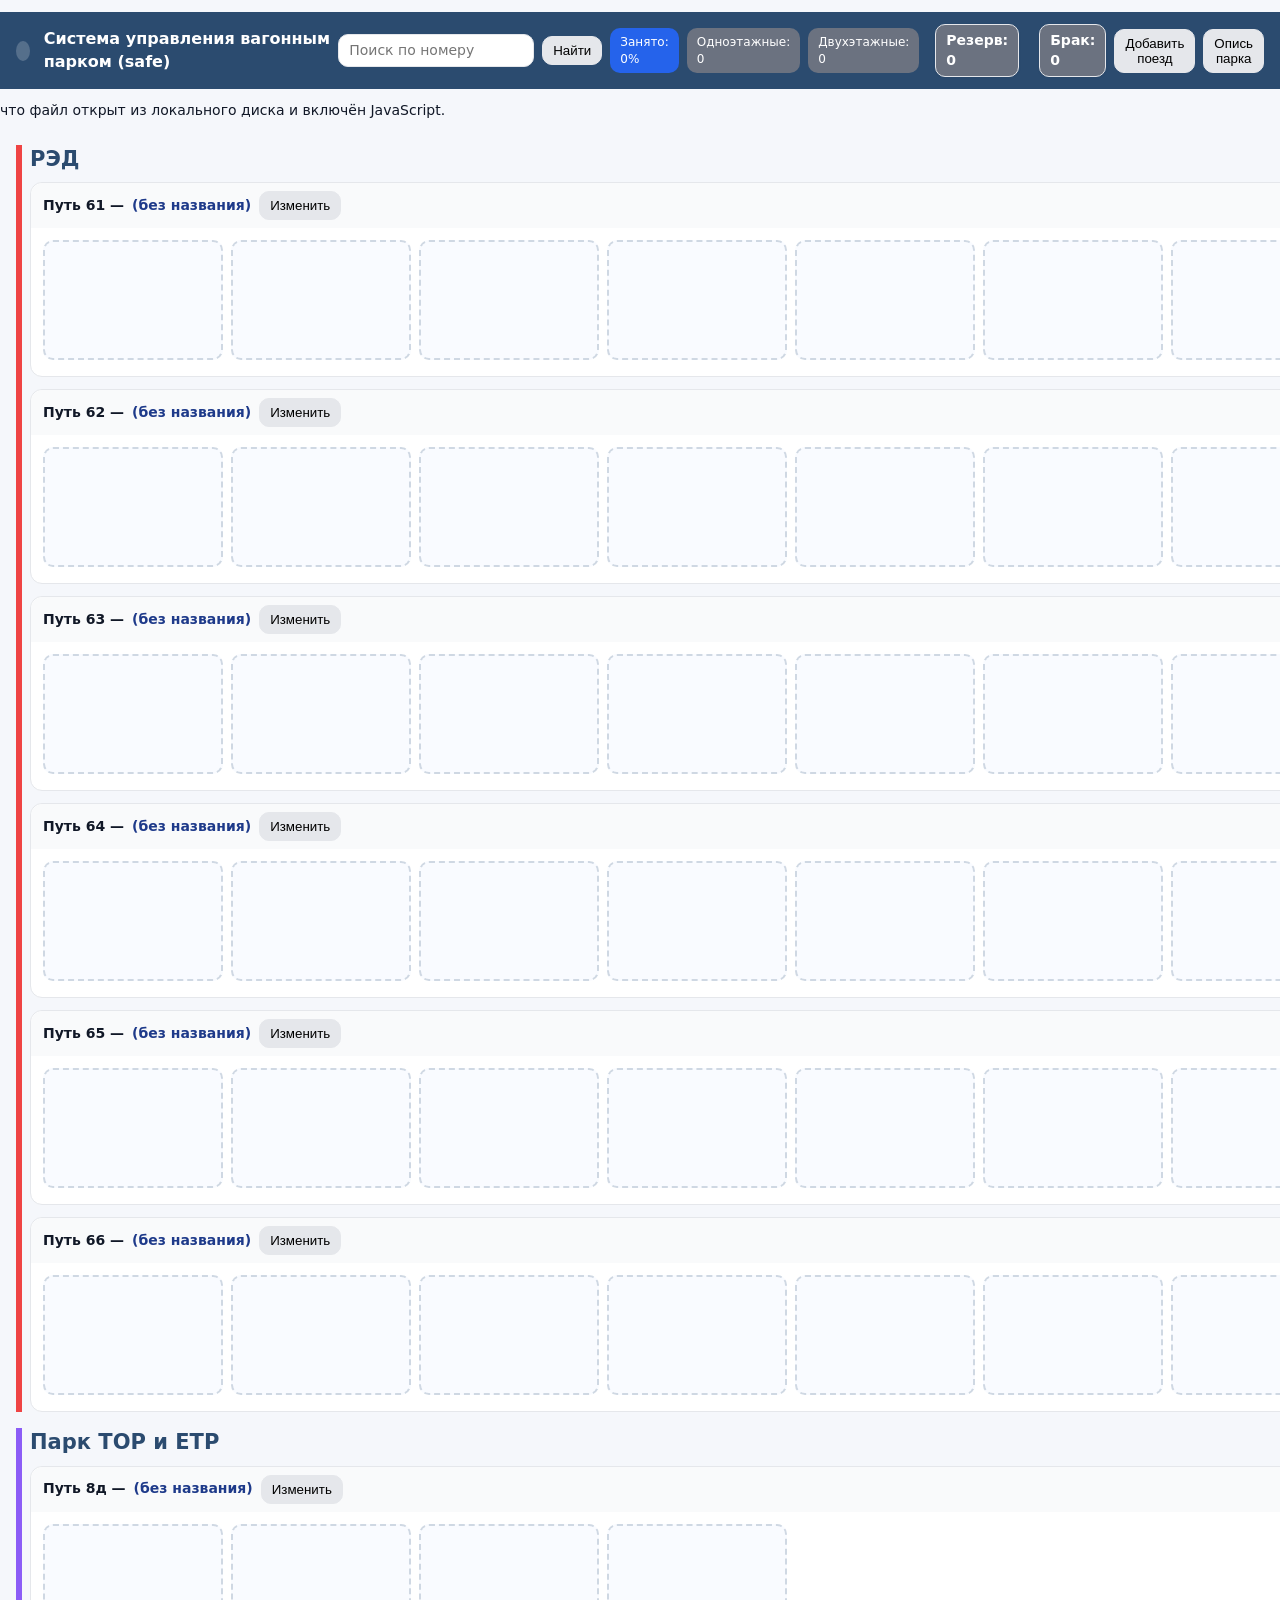
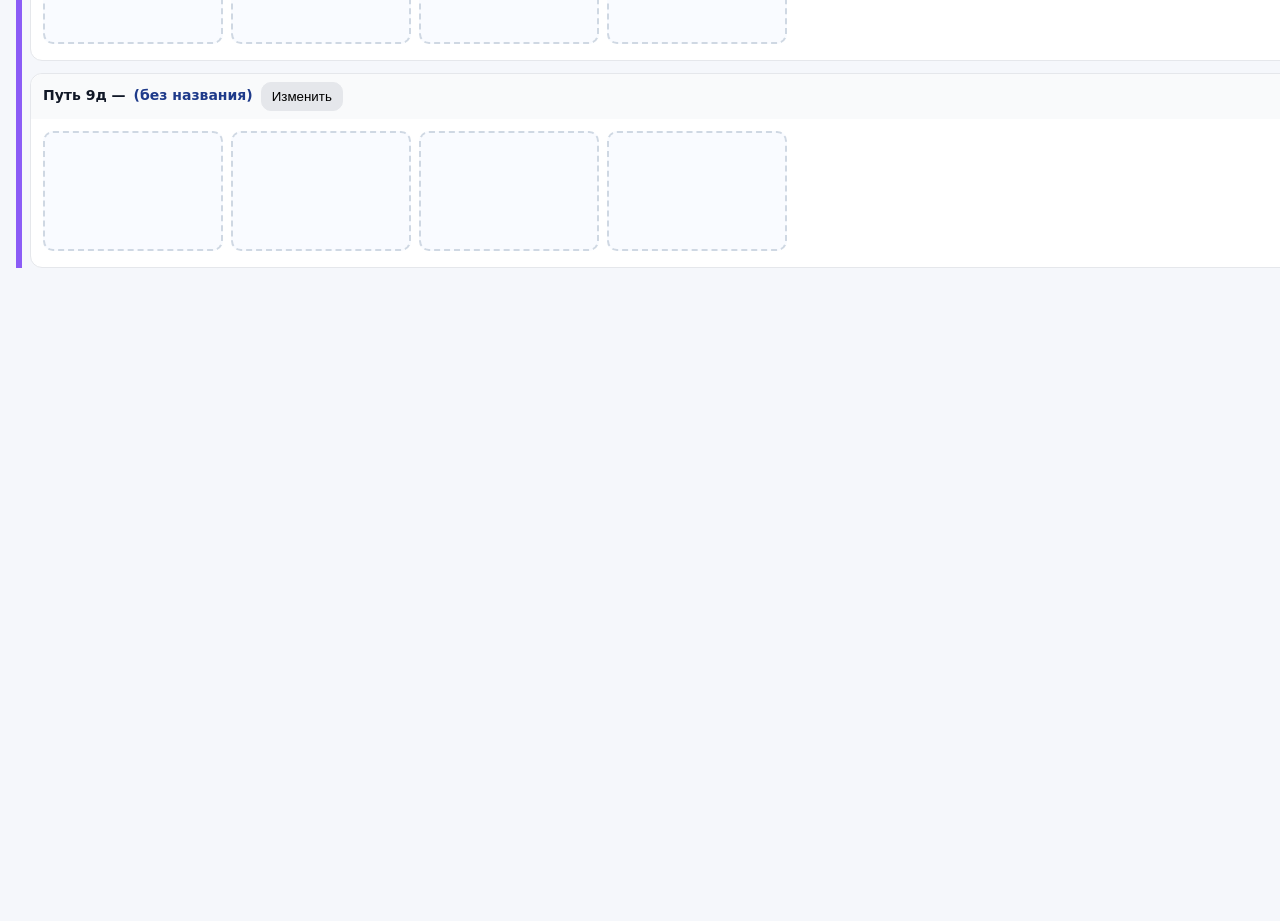
==== commit 32b24f39: "Update index.html" ====
--- a/index.html
+++ b/index.html
@@ -106,41 +106,33 @@
 .cp-list div:last-child {
   border-bottom: none;
 }
-<style>
-  /* Размер ячеек под запас (чуть больше самих картинок) */
-  .wagon, [data-number] {
-    width: 240px;
-    height: 150px;
-    padding: 6px;
-    text-align: center;
-    vertical-align: middle;
-  }
-
-  /* Сбрасываем возможные глобальные ограничения */
-  .wagon img, [data-number] img {
-    max-width: none !important;
-    max-height: none !important;
-    width: auto;  /* базовое значение; конкретику зададим ниже */
-    height: auto;
+</style>
+<link rel="stylesheet" href="./wagon.module.css">
+  <style>
+  /* === Размеры ячеек и картинок (переопределяем переменные) === */
+  :root{
+    /* размер ячейки под вагон */
+    --slot-w: 180px;      /* было 108px */
+    --slot-h: 120px;      /* было 86px  */
+
+    /* разные высоты для типов вагонов */
+    --img-single: 80px;   /* было 30px  — одноэтажный */
+    --img-double: 96px;   /* было 41px  — двухэтажный */
+  }
+
+  /* На всякий случай зафиксируем поведение img внутри карточки */
+  .wagon img {
+    width: auto;                                 /* ширина по содержимому */
+    max-width: calc(var(--slot-w) - 12px);       /* не вылезать за ячейку */
+    object-fit: contain;                          /* вписываться без обрезки */
     display: block;
     margin: 0 auto;
-    image-rendering: auto;
-  }
-
-  /* --- Одноэтажный --- */
-  .wagon img[src*="wagon_single.jpg"],
-  [data-number] img[src*="wagon_single.jpg"] {
-    width: 200px !important;   /* ↑ увеличивай здесь при необходимости */
-    height: 100px !important;
-    object-fit: contain;
-  }
-
-  /* --- Двухэтажный --- */
-  .wagon img[src*="wagon_double.jpg"],
-  [data-number] img[src*="wagon_double.jpg"] {
-    width: 220px !important;
-    height: 120px !important;
-    object-fit: contain;
+  }
+
+  /* Размер самой карточки (если нужно чуть больше поля) */
+  .wagon{
+    width: var(--slot-w);
+    height: var(--slot-h);
   }
 </style>
 
@@ -758,8 +750,8 @@
     youngYear: 2018,                              // выделение ★ для новых вагонов
     cellSelector: '.wagon, [data-number]',         // где искать вагоны
     typeToAsset: {
-      'одноэтажный': './assets/wagon_single.jpg', 
-      'двухэтажный': './assets/wagon_double.jpg'
+      'одноэтажный': './assets/wagon_one.png',
+      'двухэтажный': './assets/wagon_two.png'
     },
     debug: false
   });
--- a/wagon.module.css
+++ b/wagon.module.css
@@ -0,0 +1,14 @@
+/* wagon.module.css — Production, non-intrusive */
+.wagon-root{position:relative}
+.wagon-img{display:block;height:auto;max-width:100%}
+.wagon-tooltip{position:fixed;z-index:9999;max-width:320px;padding:10px 12px;border-radius:8px;background:#111;color:#fff;
+  font:13px/1.35 system-ui,-apple-system, Segoe UI, Roboto, Arial, sans-serif;box-shadow:0 10px 20px rgba(0,0,0,.35);pointer-events:none}
+.wagon-tooltip .title{font-weight:700;margin-bottom:6px;font-size:14px}
+.wagon-tooltip .row{display:flex;justify-content:space-between;gap:10px}
+.wagon-tooltip .row+.row{margin-top:4px}
+.wagon-tooltip .k{opacity:.75}.wagon-tooltip .v{font-weight:600}
+.wagon-badge{position:absolute;top:6px;right:6px;z-index:2;display:flex;align-items:center;justify-content:center;width:22px;height:22px;border-radius:50%;
+  font-weight:700;font-size:14px;line-height:1;background:#fff;color:#111;box-shadow:0 2px 6px rgba(0,0,0,.25);pointer-events:none}
+.wagon-badge.star{background:#111;color:#fff;font-size:16px}
+.wagon-badge.huebner{background:#fff;color:#111;font-size:14px;right:30px}
+.wagon-missing{outline:2px dashed #d33;outline-offset:2px}
